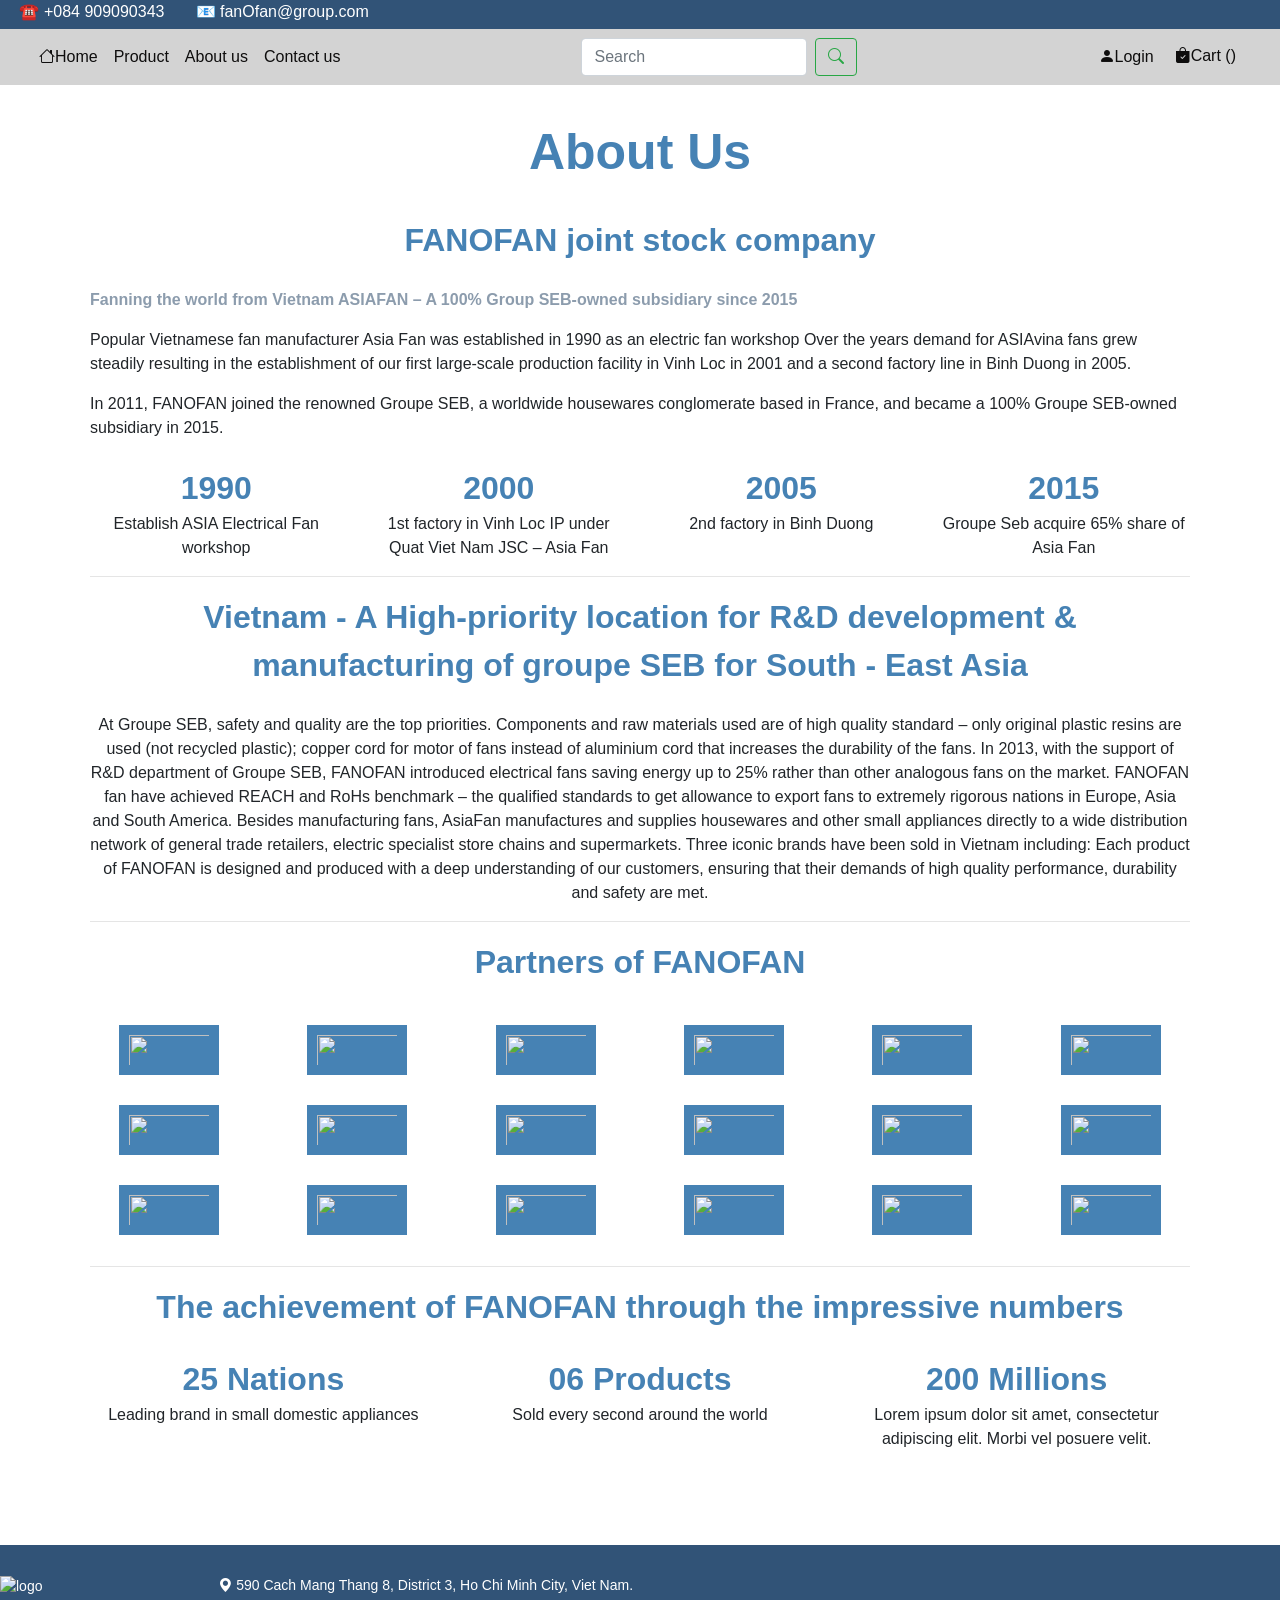
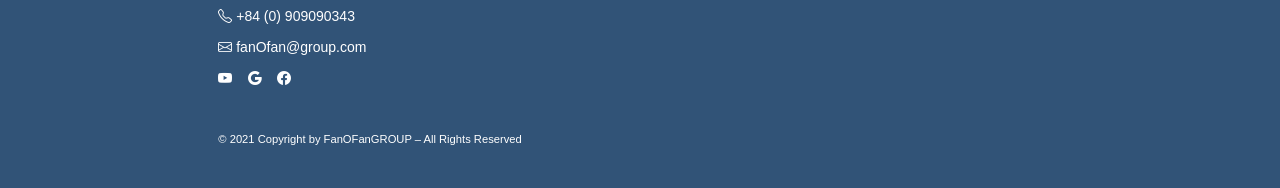
==== html/aboutus.html @ 51c1fcdf "Add files via upload" ====
<!DOCTYPE html>
<html lang="en">

<head>
  <meta charset="UTF-8">
  <meta http-equiv="X-UA-Compatible" content="IE=edge">
  <meta name="viewport" content="width=device-width, initial-scale=1.0">
  <title>About Us</title>
  <link rel="stylesheet" href="https://cdn.jsdelivr.net/npm/bootstrap-icons@1.5.0/font/bootstrap-icons.css">
  <link rel="stylesheet" href="https://cdn.jsdelivr.net/npm/bootstrap@4.6.0/dist/css/bootstrap.min.css"
    integrity="sha384-B0vP5xmATw1+K9KRQjQERJvTumQW0nPEzvF6L/Z6nronJ3oUOFUFpCjEUQouq2+l" crossorigin="anonymous">
  <link rel="stylesheet" href="/css/homepage1.css">
  <link rel="stylesheet" href="/css/aboutus.css">
</head>

<body>
  <header class="container-fluid">
    <a  href="/index.html"> <img src="/hình/logo.png" alt=""></a>
    
       &#9742; +084 909090343
     &nbsp; &nbsp; &nbsp;
     &#128231; fanOfan@group.com
 </header>

 

 <nav class="navbar navbar-expand-lg navbar-light">
     <div class="container-fluid">

       <!-- collapse button -->
       <button class="navbar-toggler" type="button"  data-toggle="collapse" data-target="#navbarSupportedContent" aria-controls="navbarSupportedContent" aria-expanded="false" aria-label="Toggle navigation">
         <span  class="navbar-toggler-icon"></span>
       </button>

     <!-- collapse navbar -->
       <div class="collapse navbar-collapse" id="navbarSupportedContent">
   <ul class="navbar-nav mr-auto">
     <li class="nav-item active">
       <a class="nav-link" href="/index.html"><span class="bi bi-house"></span>Home</a>
     </li>
     <li>
       <a class="nav-link " href="/html/producttest.html" >Product</a>
     </li>
     <!-- <li class="nav-item dropdown">
         <a class="nav-link " href="product1.html" id="navbarDropdown" role="button" data-toggle="dropdown" aria-haspopup="true" aria-expanded="false">Product</a>
         <div class="dropdown-menu" aria-labelledby="navbarDropdown">
             <a class="dropdown-item" href="#">celling fan</a>
           
             <a class="dropdown-item" href="/html/box-fan.html">Box fan</a>
             
             <a class="dropdown-item" href="/html/stand-fan.html">stand fan</a>
             
             <a class="dropdown-item" href="#">desk fan</a>
            
             <a class="dropdown-item" href="#">wall fan</a>
           
             <a class="dropdown-item" href="#"> slide fan</a>
          
         </div>
       </li> -->
     <li class="nav-item">
       <a class="nav-link" href="html/aboutus.html">About us</a>
     </li>
     <li class="nav-item">
         <a class="nav-link" href="/html/contact1.html">Contact us</a>
       </li>
   </ul>
   <ul class="navbar-nav mr">
     <form class="form-inline">
       <input class="form-control mr-sm-2" type="search" placeholder="Search" aria-label="Search">
       <button class="btn btn-outline-success my-2 my-sm-0" type="submit"><i class="bi bi-search"></i></button>
     </form>
   </ul>
   <ul class="navbar-nav ml-auto">
     <li class="nav-item">
       <a class="nav-link" href="/html/login.html"><i class="bi bi-person-fill"></i>Login</a>
     </li>
     <li class="nav-item">
         <a href="#" class="btn" data-toggle="modal" data-target="#cart"><i class="bi bi-bag-check-fill"></i>Cart (<span class="total-count"></span>)</a>
       </li>
   </ul>

 </div>
 </div>
 </nav>

  <!-- About Us -->
  
  <div class="container main">
    <p class="title about">
      About Us
    </p>
    <div>
      <div class="title">FANOFAN joint stock company</div>
      <br>
      <p style="color:#8c9cad; font-weight: bold;">Fanning the world from Vietnam ASIAFAN – A 100% Group SEB-owned subsidiary
        since 2015</p>
      <p>Popular Vietnamese fan manufacturer Asia Fan was established in 1990 as an electric fan workshop Over
        the years demand for ASIAvina fans grew steadily resulting in the establishment of our first
        large-scale production facility in Vinh Loc in 2001 and a second factory line in Binh Duong in 2005.
      </p>
    </div>
    <div>
      In 2011, FANOFAN joined the renowned Groupe SEB, a worldwide housewares conglomerate based in France, and became
      a 100% Groupe SEB-owned subsidiary in 2015.
    </div>
    <br>
    <div class="row">
      <div class="col-sm-3" style="height: 100%;">
        <div class="title">1990</div>
        <div class="content">Establish ASIA Electrical Fan workshop</div>
      </div>
      <div class="col-sm-3" style="height: 100%; ">
        <div class="title">2000</div>
        <div class="content">1st factory in Vinh Loc IP under Quat Viet Nam JSC – Asia Fan</div>
      </div>
      <div class="col-sm-3" style="height: 100%; ">
        <div class="title">2005</div>
        <div class="content">2nd factory in Binh Duong</div>
      </div>
      <div class="col-sm-3" style="height: 100%; ">
        <div class="title">2015</div>
        <div class="content">Groupe Seb acquire 65% share of Asia Fan</div>
      </div>
    </div>
    <hr>
    <div>
      <div class="title">
        Vietnam - A High-priority location for R&D development & manufacturing of groupe SEB for South - East Asia
      </div>
      <br>
      <div class="content">
        At Groupe SEB, safety and quality are the top priorities. Components and raw materials used are of high quality
        standard – only original plastic resins are used (not recycled plastic); copper cord for motor of fans instead
        of aluminium cord that increases the durability of the fans.
        In 2013, with the support of R&D department of Groupe SEB, FANOFAN introduced electrical fans saving energy up
        to 25% rather than other analogous fans on the market. FANOFAN fan have achieved REACH and RoHs benchmark – the
        qualified standards to get allowance to export fans to extremely rigorous nations in Europe, Asia and South
        America.
        Besides manufacturing fans, AsiaFan manufactures and supplies housewares and other small appliances directly to
        a wide distribution network of general trade retailers, electric specialist store chains and supermarkets. Three
        iconic brands have been sold in Vietnam including:
        Each product of FANOFAN is designed and produced with a deep understanding of our customers, ensuring that
        their demands of high quality performance, durability and safety are met.
      </div>
    </div>
    <hr>
    <div class="title">
      Partners of FANOFAN
    </div>
    <br>
    <div class="content">
      <div class="row row-sm row-cols-3 row-cols-lg-6 img">
        <div class="col">
          <div class="partner partner-sm">
            <img class="image" src="/hình/img/image-aboutus/branch-logo-1.png">
          </div>
        </div>
        <div class="col">
          <div class="partner partner-sm">
            <img  class="image" src="/hình/img/image-aboutus/branch-logo-2.png">
          </div>
        </div>
        <div class="col">
          <div class="partner partner-sm">
            <img  class="image" src="/hình/img/image-aboutus/branch-logo-3.png">
          </div>
        </div>
        <div class="col">
          <div class="partner partner-sm">
            <img  class="image" src="/hình/img/image-aboutus/branch-logo-4.png">
          </div>
        </div>
        <div class="col">
          <div class="partner partner-sm">
            <img  class="image" src="/hình/img/image-aboutus/branch-logo-5.png">
          </div>
        </div>
        <div class="col">
          <div class="partner partner-sm">
            <img class="image" src="/hình/img/image-aboutus/branch-logo-6.png">
          </div>
        </div>
        <div class="col">
          <div class="partner partner-sm">
            <img class="image" src="/hình/img/image-aboutus/branch-logo-7.png">
          </div>
        </div>
        <div class="col">
          <div class="partner partner-sm">
            <img class="image" src="/hình/img/image-aboutus/branch-logo-8.png">
          </div>
        </div>
        <div class="col">
          <div class="partner partner-sm">
            <img class="image" src="/hình/img/image-aboutus/branch-logo-9.png">
          </div>
        </div>
        <div class="col">
          <div class="partner partner-sm">
            <img class="image" src="/hình/img/image-aboutus/branch-logo-10.png">
          </div>
        </div>
        <div class="col">
          <div class="partner partner-sm">
            <img class="image" src="/hình/img/image-aboutus/branch-logo-11.png">
          </div>
        </div>
        <div class="col">
          <div class="partner partner-sm">
            <img class="image" src="/hình/img/image-aboutus/branch-logo-12.png">
          </div>
        </div>
        <div class="col">
          <div class="partner partner-sm">
            <img class="image" src="/hình/img/image-aboutus/branch-logo-13.png">
          </div>
        </div>
        <div class="col">
          <div class="partner partner-sm">
            <img class="image" src="/hình/img/image-aboutus/branch-logo-14.png">
          </div>
        </div>
        <div class="col">
          <div class="partner partner-sm">
            <img class="image" src="/hình/img/image-aboutus/branch-logo-15.png">
          </div>
        </div>
        <div class="col">
          <div class="partner partner-sm">
            <img class="image" src="/hình/img/image-aboutus/branch-logo-16.png">
          </div>
        </div>
        <div class="col">
          <div class="partner partner-sm">
            <img class="image" src="/hình/img/image-aboutus/branch-logo-17.png">
          </div>
        </div>
        <div class="col">
          <div class="partner partner-sm">
            <img class="image" src="/hình/img/image-aboutus/branch-logo-18.png">
          </div>
        </div>
      </div>
    </div>
    <hr>
    <div class="title">
      The achievement of FANOFAN through the impressive numbers
    </div>
    <br>
    <div>
      <div class="row">
        <div class="col-sm-4" style="height: 100%;">
          <div class="title">25 Nations</div>
          <div class="content">Leading brand in small domestic appliances</div>
        </div>
        <div class="col-sm-4" style="height: 100%; ">
          <div class="title">06 Products</div>
          <div class="content">Sold every second around the world</div>
        </div>
        <div class="col-sm-4" style="height: 100%; ">
          <div class="title">200 Millions</div>
          <div class="content">Lorem ipsum dolor sit amet, consectetur adipiscing elit. Morbi vel posuere velit.</div>
        </div>
      </div>


    </div>
  </div>
  <br>

  <!-- end about us -->
<!-- This is footer section -->
<footer class="container-fluid " id="footer">

 
  <div class="row">  <!--chia row  -->

       <div class="col-lg-2 ta-c mb-30"> <!--margin bottom  -->
           <img src="/hình/logo.png" alt="logo">
       </div>

      <div class=" col-lg-5 mb-30"><!--margin bottom chia row -->
          <div class="widget_text">
              <div class="textwidget">

               <p>
                   <i class="bi bi-geo-alt-fill"></i> &nbsp;<span> 590 Cach Mang Thang 8, District 3, Ho Chi Minh City, Viet Nam. </span>
              </p>

               <p>
                   <i class="bi bi-telephone"></i>&nbsp;
                   <span>+84 (0) 909090343 </span>
               </p>

                <p>
                   <i class="bi bi-envelope"></i>&nbsp;
                  <span>fanOfan@group.com</span>
               </p>


        <a href="#" target="_blank"><i class="bi bi-youtube"></i></a>&nbsp;&nbsp;&nbsp;
        <a href=""><i class="bi bi-google"></i></a>&nbsp;&nbsp;&nbsp;
        <a href=""><i class="bi bi-facebook"></i></a>
       <br>
       <br>
       <br>


        <p>
          <small>
              &copy; 2021 Copyright by FanOFanGROUP – All Rights Reserved
          </small>
        </p>
             
 
                  </div>
           </div>
       </div>
    </div>


</footer> 

<!-- end footer -->
 <!-- Modal -->
 <div class="modal fade" id="cart" tabindex="-1" role="dialog" aria-labelledby="exampleModalLabel" aria-hidden="true">
  <div class="modal-dialog modal-lg" role="document">
    <div class="modal-content">
      <div class="modal-header">
        <h5 class="modal-title" id="exampleModalLabel">Cart</h5>
        <button type="button" class="close" data-dismiss="modal" aria-label="Close">
          <span aria-hidden="true">&times;</span>
        </button>
      </div>
      <div class="modal-body">
        <table class="show-cart table">
          
        </table>
        <div>Total price: $<span class="total-cart"></span></div>
      </div>
      <div class="modal-footer">
        <button type="button" class="btn btn-secondary" data-dismiss="modal">Close</button>
        <a href="checkout.html"><button type="button" class="btn btn-primary">Order now</button></a>
      </div>
    </div>
  </div>
</div> 
  <script src="/js/cart.js"></script>
  <script src="https://code.jquery.com/jquery-3.5.1.slim.min.js"
    integrity="sha384-DfXdz2htPH0lsSSs5nCTpuj/zy4C+OGpamoFVy38MVBnE+IbbVYUew+OrCXaRkfj"
    crossorigin="anonymous"></script>
  <script src="https://cdn.jsdelivr.net/npm/popper.js@1.16.1/dist/umd/popper.min.js"
    integrity="sha384-9/reFTGAW83EW2RDu2S0VKaIzap3H66lZH81PoYlFhbGU+6BZp6G7niu735Sk7lN"
    crossorigin="anonymous"></script>
  <script src="https://cdn.jsdelivr.net/npm/bootstrap@4.6.0/dist/js/bootstrap.min.js"
    integrity="sha384-+YQ4JLhjyBLPDQt//I+STsc9iw4uQqACwlvpslubQzn4u2UU2UFM80nGisd026JF"
    crossorigin="anonymous"></script>

</body>

</html>
---- css/homepage1.css ----
body
{
    background-color: white;
   
}

header
{
    padding-left: 300px;
    padding-bottom: 5px;
    color: white;
    background: #315377;
    
}
nav
{
    background-color: lightgrey;
   
}
nav a
{
    color: rgb(14, 13, 13) !important;
   
}
.dropdown-menu
{
    display: none;
    position: absolute;
    color: rgb(14, 13, 13) !important;
    background-color: lightgrey;
    z-index: 1;
}

.filter-box{
    text-align: center;
      
     
  }

.details
{
margin: 20px 0;
background-color: white;
border: black 1px solid;
padding: 30px 20px;
position: relative;
z-index: 1;
background-color: #ecf0f1;;
}
.details h5
{
text-transform: capitalize;
font-size: 20px;
display: inline-block;
color: black;


}
.details a :hover{
    display: inline-block;
    
}
.details.cart{
display:block;
font-size: 15px;
text-decoration: none;
color: #315377;;

}
.details:hover .cart
{
background-color: #2c3e50;
transition :1s linear;
color: #fff;
text-decoration: none;
}
.section-viewall a {
width: 25%;
border-style: solid;
border-color: #BBBDC0;
padding: 10px 0px 10px 0px;
display: block;
margin: auto;
margin-top: 20px;
text-align: center;
text-transform: uppercase;
font-size: 24px;
color: red;
text-decoration: none;
}
#footer{
    background: #315377;
    color: #fff;
    padding: 30px 0px;
    font-size: 14px;
    margin-top: 50px;
}


#footer .footer-sidebar i {
    font-size: 20px;
    width: 40px;
}

#footer.footer-sidebar span {
    display: inline-block;
}

#footer .col {
    height: 100%;
}

#footer p {
    margin-bottom: 10px;
    display: flex;
    justify-content: flex-start;
}

#footer a {
    color: #fff;
}
#footer .menu,
#footer.menu-item {
    display: block;
    margin: 0px;
    padding: 0px;
    font-size: 15px;
    font-weight: bold;
    width: 100%;
}

#footer .menu-item {
    margin-bottom: 5px;
}

.page_header {
    width: 35%;
    border-width: 1px 0px 1px 0px;
    border-style: solid;
    border-color: #BBBDC0;
    padding: 10px 0px 10px 0px;
    margin: auto;
    margin-top: 20px;
    text-align: center;
    text-transform: uppercase;
    font-size: 24px;
}
---- css/aboutus.css ----
/* colo
#80CFD5 background
#007F98 chu
#6DC3CC hover */

.title{
    text-align: center;
    font-size: 32px;
    font-weight: bold;
    color: steelblue;
}

.image{
    background-color: steelblue;
    border-radius: 10;
    width: 100px;
    height: 50px;
    padding: 10px;
    margin: 15px 15px;
    
}
main{
    display: block;
    margin: auto;
}
.about{
    font-size: 50px;
    padding: 10px;

}
.main{
    background-color: white;
    padding: 20px;
}
.content{
    text-align: center;
}
/* .navbar{
    width: 100%;

}
nav
{
    background-color: white;
    border-bottom: #007F98 solid;   
}
nav a
{
    color: #007F98 !important;
    text-align: center;
    margin-left: 10px;
}
a:hover{
    background-color: #80CFD5;
    border-radius: 5;
} */
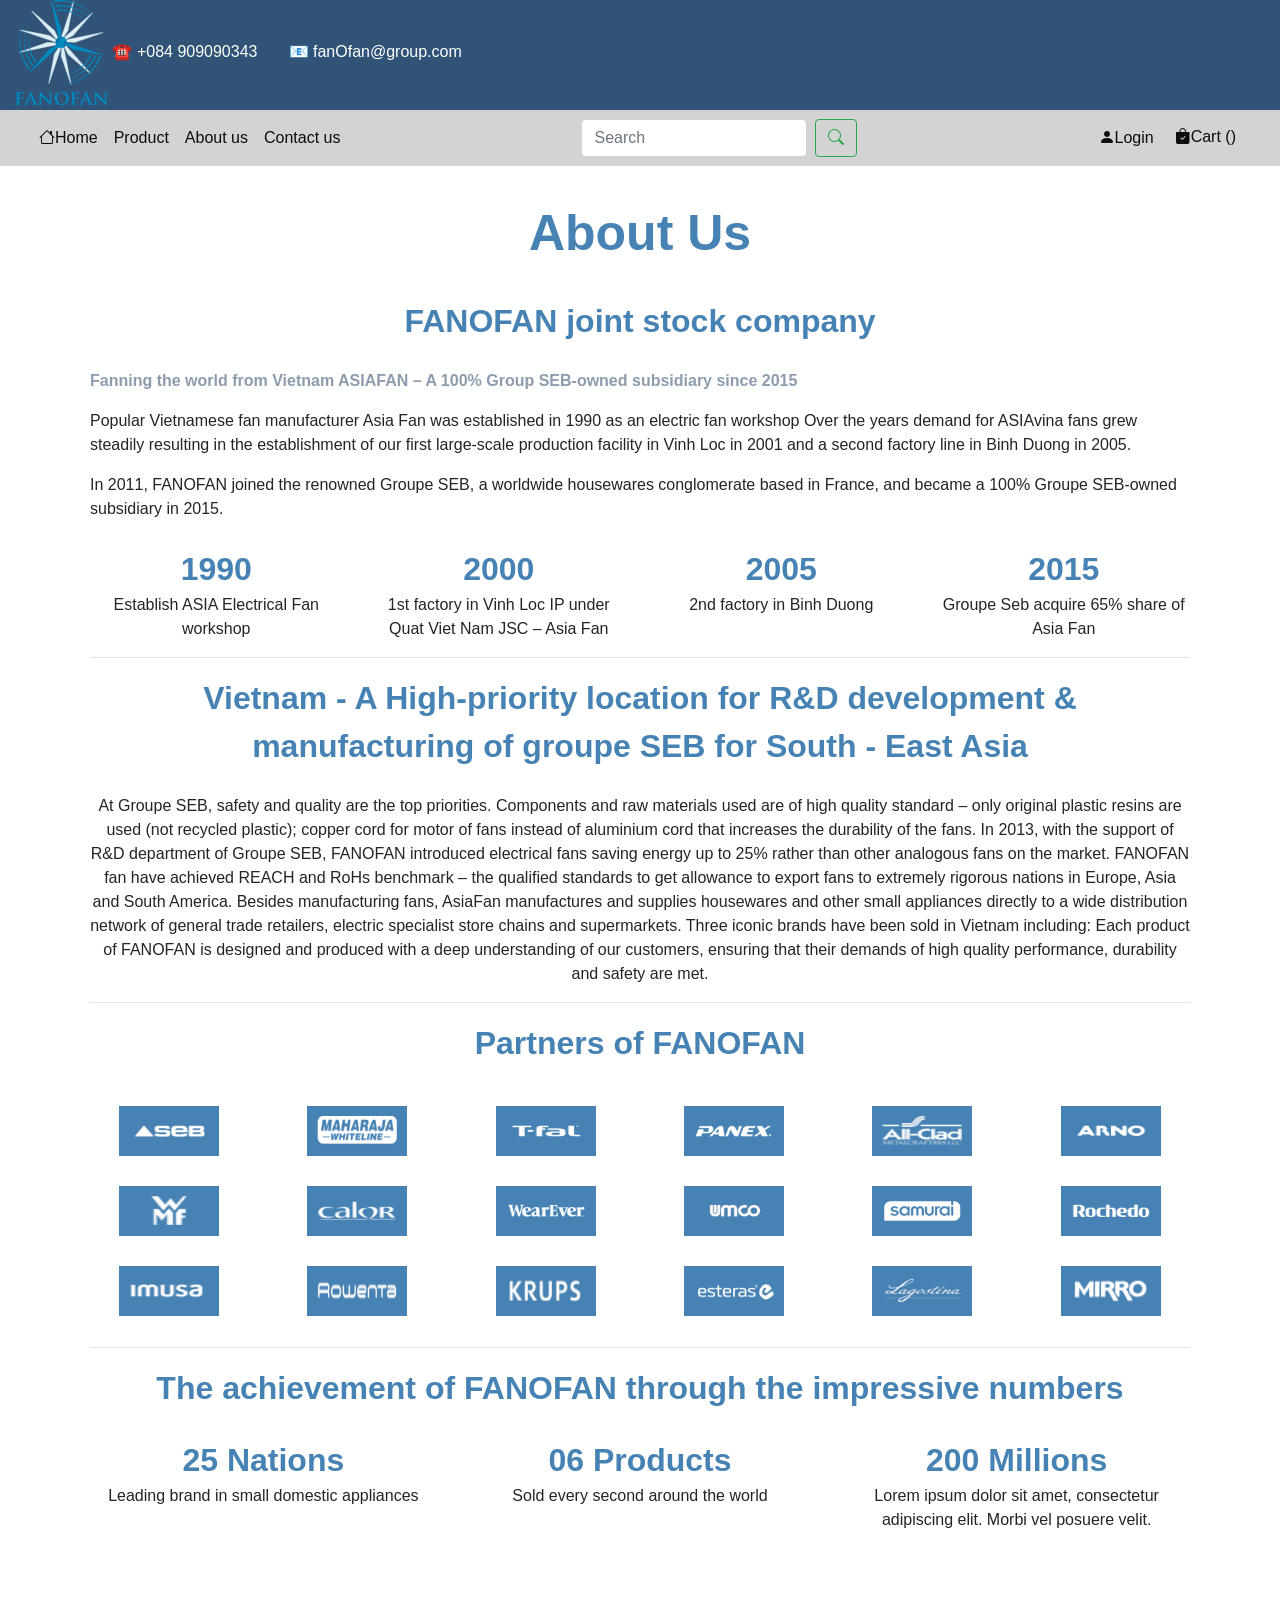
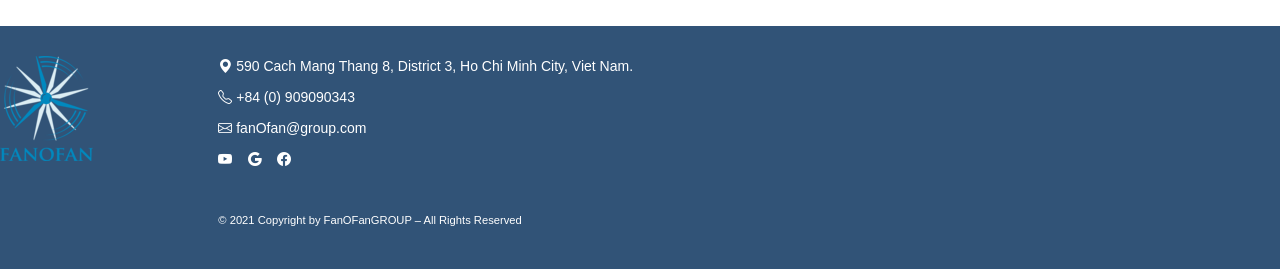
==== commit f901825f: "Update aboutus.html" ====
--- a/html/aboutus.html
+++ b/html/aboutus.html
@@ -9,13 +9,13 @@
   <link rel="stylesheet" href="https://cdn.jsdelivr.net/npm/bootstrap-icons@1.5.0/font/bootstrap-icons.css">
   <link rel="stylesheet" href="https://cdn.jsdelivr.net/npm/bootstrap@4.6.0/dist/css/bootstrap.min.css"
     integrity="sha384-B0vP5xmATw1+K9KRQjQERJvTumQW0nPEzvF6L/Z6nronJ3oUOFUFpCjEUQouq2+l" crossorigin="anonymous">
-  <link rel="stylesheet" href="/css/homepage1.css">
-  <link rel="stylesheet" href="/css/aboutus.css">
+  <link rel="stylesheet" href="../css/homepage1.css">
+  <link rel="stylesheet" href="../css/aboutus.css">
 </head>
 
 <body>
   <header class="container-fluid">
-    <a  href="/index.html"> <img src="/hình/logo.png" alt=""></a>
+    <a  href="../index.html"> <img src="../hình/logo.png" alt=""></a>
     
        &#9742; +084 909090343
      &nbsp; &nbsp; &nbsp;
@@ -36,19 +36,19 @@
        <div class="collapse navbar-collapse" id="navbarSupportedContent">
    <ul class="navbar-nav mr-auto">
      <li class="nav-item active">
-       <a class="nav-link" href="/index.html"><span class="bi bi-house"></span>Home</a>
+       <a class="nav-link" href="../index.html"><span class="bi bi-house"></span>Home</a>
      </li>
      <li>
-       <a class="nav-link " href="/html/producttest.html" >Product</a>
+       <a class="nav-link " href="producttest.html" >Product</a>
      </li>
      <!-- <li class="nav-item dropdown">
          <a class="nav-link " href="product1.html" id="navbarDropdown" role="button" data-toggle="dropdown" aria-haspopup="true" aria-expanded="false">Product</a>
          <div class="dropdown-menu" aria-labelledby="navbarDropdown">
              <a class="dropdown-item" href="#">celling fan</a>
            
-             <a class="dropdown-item" href="/html/box-fan.html">Box fan</a>
+             <a class="dropdown-item" href="box-fan.html">Box fan</a>
              
-             <a class="dropdown-item" href="/html/stand-fan.html">stand fan</a>
+             <a class="dropdown-item" href="stand-fan.html">stand fan</a>
              
              <a class="dropdown-item" href="#">desk fan</a>
             
@@ -59,10 +59,10 @@
          </div>
        </li> -->
      <li class="nav-item">
-       <a class="nav-link" href="html/aboutus.html">About us</a>
+       <a class="nav-link" href="aboutus.html">About us</a>
      </li>
      <li class="nav-item">
-         <a class="nav-link" href="/html/contact1.html">Contact us</a>
+         <a class="nav-link" href="contact1.html">Contact us</a>
        </li>
    </ul>
    <ul class="navbar-nav mr">
@@ -73,7 +73,7 @@
    </ul>
    <ul class="navbar-nav ml-auto">
      <li class="nav-item">
-       <a class="nav-link" href="/html/login.html"><i class="bi bi-person-fill"></i>Login</a>
+       <a class="nav-link" href="login.html"><i class="bi bi-person-fill"></i>Login</a>
      </li>
      <li class="nav-item">
          <a href="#" class="btn" data-toggle="modal" data-target="#cart"><i class="bi bi-bag-check-fill"></i>Cart (<span class="total-count"></span>)</a>
@@ -153,92 +153,92 @@
       <div class="row row-sm row-cols-3 row-cols-lg-6 img">
         <div class="col">
           <div class="partner partner-sm">
-            <img class="image" src="/hình/img/image-aboutus/branch-logo-1.png">
-          </div>
-        </div>
-        <div class="col">
-          <div class="partner partner-sm">
-            <img  class="image" src="/hình/img/image-aboutus/branch-logo-2.png">
-          </div>
-        </div>
-        <div class="col">
-          <div class="partner partner-sm">
-            <img  class="image" src="/hình/img/image-aboutus/branch-logo-3.png">
-          </div>
-        </div>
-        <div class="col">
-          <div class="partner partner-sm">
-            <img  class="image" src="/hình/img/image-aboutus/branch-logo-4.png">
-          </div>
-        </div>
-        <div class="col">
-          <div class="partner partner-sm">
-            <img  class="image" src="/hình/img/image-aboutus/branch-logo-5.png">
-          </div>
-        </div>
-        <div class="col">
-          <div class="partner partner-sm">
-            <img class="image" src="/hình/img/image-aboutus/branch-logo-6.png">
-          </div>
-        </div>
-        <div class="col">
-          <div class="partner partner-sm">
-            <img class="image" src="/hình/img/image-aboutus/branch-logo-7.png">
-          </div>
-        </div>
-        <div class="col">
-          <div class="partner partner-sm">
-            <img class="image" src="/hình/img/image-aboutus/branch-logo-8.png">
-          </div>
-        </div>
-        <div class="col">
-          <div class="partner partner-sm">
-            <img class="image" src="/hình/img/image-aboutus/branch-logo-9.png">
-          </div>
-        </div>
-        <div class="col">
-          <div class="partner partner-sm">
-            <img class="image" src="/hình/img/image-aboutus/branch-logo-10.png">
-          </div>
-        </div>
-        <div class="col">
-          <div class="partner partner-sm">
-            <img class="image" src="/hình/img/image-aboutus/branch-logo-11.png">
-          </div>
-        </div>
-        <div class="col">
-          <div class="partner partner-sm">
-            <img class="image" src="/hình/img/image-aboutus/branch-logo-12.png">
-          </div>
-        </div>
-        <div class="col">
-          <div class="partner partner-sm">
-            <img class="image" src="/hình/img/image-aboutus/branch-logo-13.png">
-          </div>
-        </div>
-        <div class="col">
-          <div class="partner partner-sm">
-            <img class="image" src="/hình/img/image-aboutus/branch-logo-14.png">
-          </div>
-        </div>
-        <div class="col">
-          <div class="partner partner-sm">
-            <img class="image" src="/hình/img/image-aboutus/branch-logo-15.png">
-          </div>
-        </div>
-        <div class="col">
-          <div class="partner partner-sm">
-            <img class="image" src="/hình/img/image-aboutus/branch-logo-16.png">
-          </div>
-        </div>
-        <div class="col">
-          <div class="partner partner-sm">
-            <img class="image" src="/hình/img/image-aboutus/branch-logo-17.png">
-          </div>
-        </div>
-        <div class="col">
-          <div class="partner partner-sm">
-            <img class="image" src="/hình/img/image-aboutus/branch-logo-18.png">
+            <img class="image" src="../hình/img/image-aboutus/branch-logo-1.png">
+          </div>
+        </div>
+        <div class="col">
+          <div class="partner partner-sm">
+            <img  class="image" src="../hình/img/image-aboutus/branch-logo-2.png">
+          </div>
+        </div>
+        <div class="col">
+          <div class="partner partner-sm">
+            <img  class="image" src="../hình/img/image-aboutus/branch-logo-3.png">
+          </div>
+        </div>
+        <div class="col">
+          <div class="partner partner-sm">
+            <img  class="image" src="../hình/img/image-aboutus/branch-logo-4.png">
+          </div>
+        </div>
+        <div class="col">
+          <div class="partner partner-sm">
+            <img  class="image" src="../hình/img/image-aboutus/branch-logo-5.png">
+          </div>
+        </div>
+        <div class="col">
+          <div class="partner partner-sm">
+            <img class="image" src="../hình/img/image-aboutus/branch-logo-6.png">
+          </div>
+        </div>
+        <div class="col">
+          <div class="partner partner-sm">
+            <img class="image" src="../hình/img/image-aboutus/branch-logo-7.png">
+          </div>
+        </div>
+        <div class="col">
+          <div class="partner partner-sm">
+            <img class="image" src="../hình/img/image-aboutus/branch-logo-8.png">
+          </div>
+        </div>
+        <div class="col">
+          <div class="partner partner-sm">
+            <img class="image" src="../hình/img/image-aboutus/branch-logo-9.png">
+          </div>
+        </div>
+        <div class="col">
+          <div class="partner partner-sm">
+            <img class="image" src="../hình/img/image-aboutus/branch-logo-10.png">
+          </div>
+        </div>
+        <div class="col">
+          <div class="partner partner-sm">
+            <img class="image" src="../hình/img/image-aboutus/branch-logo-11.png">
+          </div>
+        </div>
+        <div class="col">
+          <div class="partner partner-sm">
+            <img class="image" src="../hình/img/image-aboutus/branch-logo-12.png">
+          </div>
+        </div>
+        <div class="col">
+          <div class="partner partner-sm">
+            <img class="image" src="../hình/img/image-aboutus/branch-logo-13.png">
+          </div>
+        </div>
+        <div class="col">
+          <div class="partner partner-sm">
+            <img class="image" src="../hình/img/image-aboutus/branch-logo-14.png">
+          </div>
+        </div>
+        <div class="col">
+          <div class="partner partner-sm">
+            <img class="image" src="../hình/img/image-aboutus/branch-logo-15.png">
+          </div>
+        </div>
+        <div class="col">
+          <div class="partner partner-sm">
+            <img class="image" src="../hình/img/image-aboutus/branch-logo-16.png">
+          </div>
+        </div>
+        <div class="col">
+          <div class="partner partner-sm">
+            <img class="image" src="../hình/img/image-aboutus/branch-logo-17.png">
+          </div>
+        </div>
+        <div class="col">
+          <div class="partner partner-sm">
+            <img class="image" src="../hình/img/image-aboutus/branch-logo-18.png">
           </div>
         </div>
       </div>
@@ -277,7 +277,7 @@
   <div class="row">  <!--chia row  -->
 
        <div class="col-lg-2 ta-c mb-30"> <!--margin bottom  -->
-           <img src="/hình/logo.png" alt="logo">
+           <img src="../hình/logo.png" alt="logo">
        </div>
 
       <div class=" col-lg-5 mb-30"><!--margin bottom chia row -->
@@ -346,7 +346,7 @@
     </div>
   </div>
 </div> 
-  <script src="/js/cart.js"></script>
+  <script src="../js/cart.js"></script>
   <script src="https://code.jquery.com/jquery-3.5.1.slim.min.js"
     integrity="sha384-DfXdz2htPH0lsSSs5nCTpuj/zy4C+OGpamoFVy38MVBnE+IbbVYUew+OrCXaRkfj"
     crossorigin="anonymous"></script>
@@ -359,4 +359,4 @@
 
 </body>
 
-</html>+</html>
